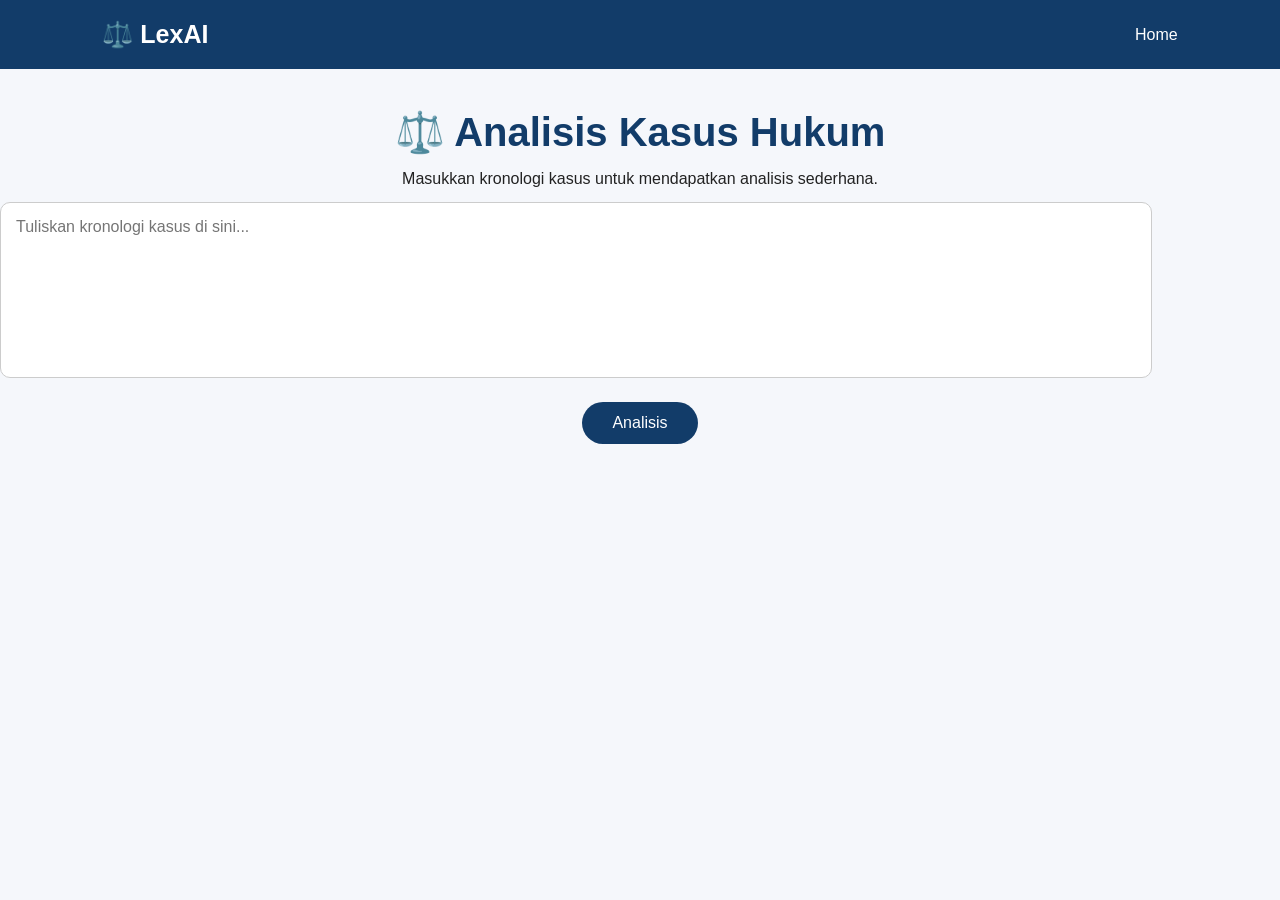
==== pages/analisis.html @ cf8afd80 "Create analisis.html" ====
<!DOCTYPE html>
<html lang="id">

<head>

<meta charset="UTF-8">
<meta name="viewport" content="width=device-width, initial-scale=1.0">

<title>Analisis Kasus - LexAI</title>

<link rel="stylesheet" href="../style.css">

</head>


<body>


<nav class="navbar">

<div class="logo">
⚖️ LexAI
</div>


<a href="../index.html">
Home
</a>


</nav>



<section class="chat-section">


<h1>
⚖️ Analisis Kasus Hukum
</h1>


<p>
Masukkan kronologi kasus untuk mendapatkan analisis sederhana.
</p>



<div class="chat-box">


<textarea 
id="kasus"
placeholder="Tuliskan kronologi kasus di sini..."
rows="8">
</textarea>


<button onclick="analisisKasus()">
Analisis
</button>


<div id="hasilKasus">

</div>


</div>


</section>



<script src="../script.js"></script>


</body>

</html>
---- style.css ----
*{
    margin:0;
    padding:0;
    box-sizing:border-box;
    font-family:Arial, sans-serif;
}


body{
    background:#f5f7fb;
    color:#222;
}


h1{
    color:#123c69;
    text-align:center;
    margin-top:40px;
    font-size:40px;
}


h2{
    text-align:center;
    margin:20px;
    color:#1d3557;
}


p{
    text-align:center;
    line-height:1.6;
    padding:10px;
}


button{
    display:block;
    margin:20px auto;
    padding:12px 30px;
    border:none;
    border-radius:25px;
    background:#123c69;
    color:white;
    font-size:16px;
}


button:hover{
    background:#1d70b8;
}


ul{
    width:80%;
    margin:auto;
    background:white;
    padding:25px;
    border-radius:15px;
}


li{
    list-style:none;
    padding:12px;
    border-bottom:1px solid #ddd;
}


footer{
    margin-top:40px;
    background:#123c69;
    color:white;
    padding:20px;
}

.navbar{

display:flex;
justify-content:space-between;
align-items:center;
padding:20px 8%;
background:#123c69;
color:white;

}


.logo{

font-size:25px;
font-weight:bold;

}



.navbar ul{

display:flex;
gap:20px;
background:none;
padding:0;

}


.navbar li{

list-style:none;
border:none;

}


.navbar a{

color:white;
text-decoration:none;

}



.hero{

text-align:center;
padding:80px 10%;

}


.hero h1{

font-size:45px;

}



.cards{

display:flex;
justify-content:center;
gap:20px;
flex-wrap:wrap;

}



.card{

background:white;
width:250px;
padding:25px;
border-radius:15px;
box-shadow:0 5px 15px rgba(0,0,0,0.1);

}



.card h3{

color:#123c69;

}



.fitur{

padding:40px 10%;

}

.dark{

background:#121212;
color:white;

}


.dark .card{

background:#1e1e1e;
color:white;

}


.dark .card h3{

color:#5dade2;

}


.dark .navbar{

background:#000;

}


#darkMode{

width:45px;
height:35px;
padding:5px;
cursor:pointer;

}

.card{

transition:0.3s;

}


.card:hover{

transform:translateY(-10px);

}



.hero{

animation: muncul 1s ease;

}



@keyframes muncul{

from{

opacity:0;
transform:translateY(30px);

}

to{

opacity:1;
transform:translateY(0);

}

}

@media(max-width:768px){


.navbar{

flex-direction:column;
gap:15px;

}


.navbar ul{

flex-direction:column;
text-align:center;

}


.hero h1{

font-size:30px;

}


.cards{

flex-direction:column;
align-items:center;

}


.card{

width:90%;

}


}

textarea{

width:90%;
padding:15px;
border-radius:10px;
border:1px solid #ccc;
font-size:16px;
resize:none;

}

input{

width:90%;
padding:12px;
border-radius:10px;
border:1px solid #ccc;
font-size:16px;

}

.loader{

position:fixed;
top:0;
left:0;
width:100%;
height:100%;
background:#123c69;
display:flex;
justify-content:center;
align-items:center;
z-index:9999;
animation:hilang 2s forwards;

}


.loading-text{

color:white;
font-size:40px;
font-weight:bold;

}


@keyframes hilang{

0%{
opacity:1;
}

100%{

opacity:0;
visibility:hidden;

}

}

#topBtn{

position:fixed;
bottom:20px;
right:20px;

width:45px;
height:45px;

border:none;
border-radius:50%;

background:#123c69;
color:white;

font-size:25px;

cursor:pointer;

display:none;

}

.hero{

min-height:80vh;

}
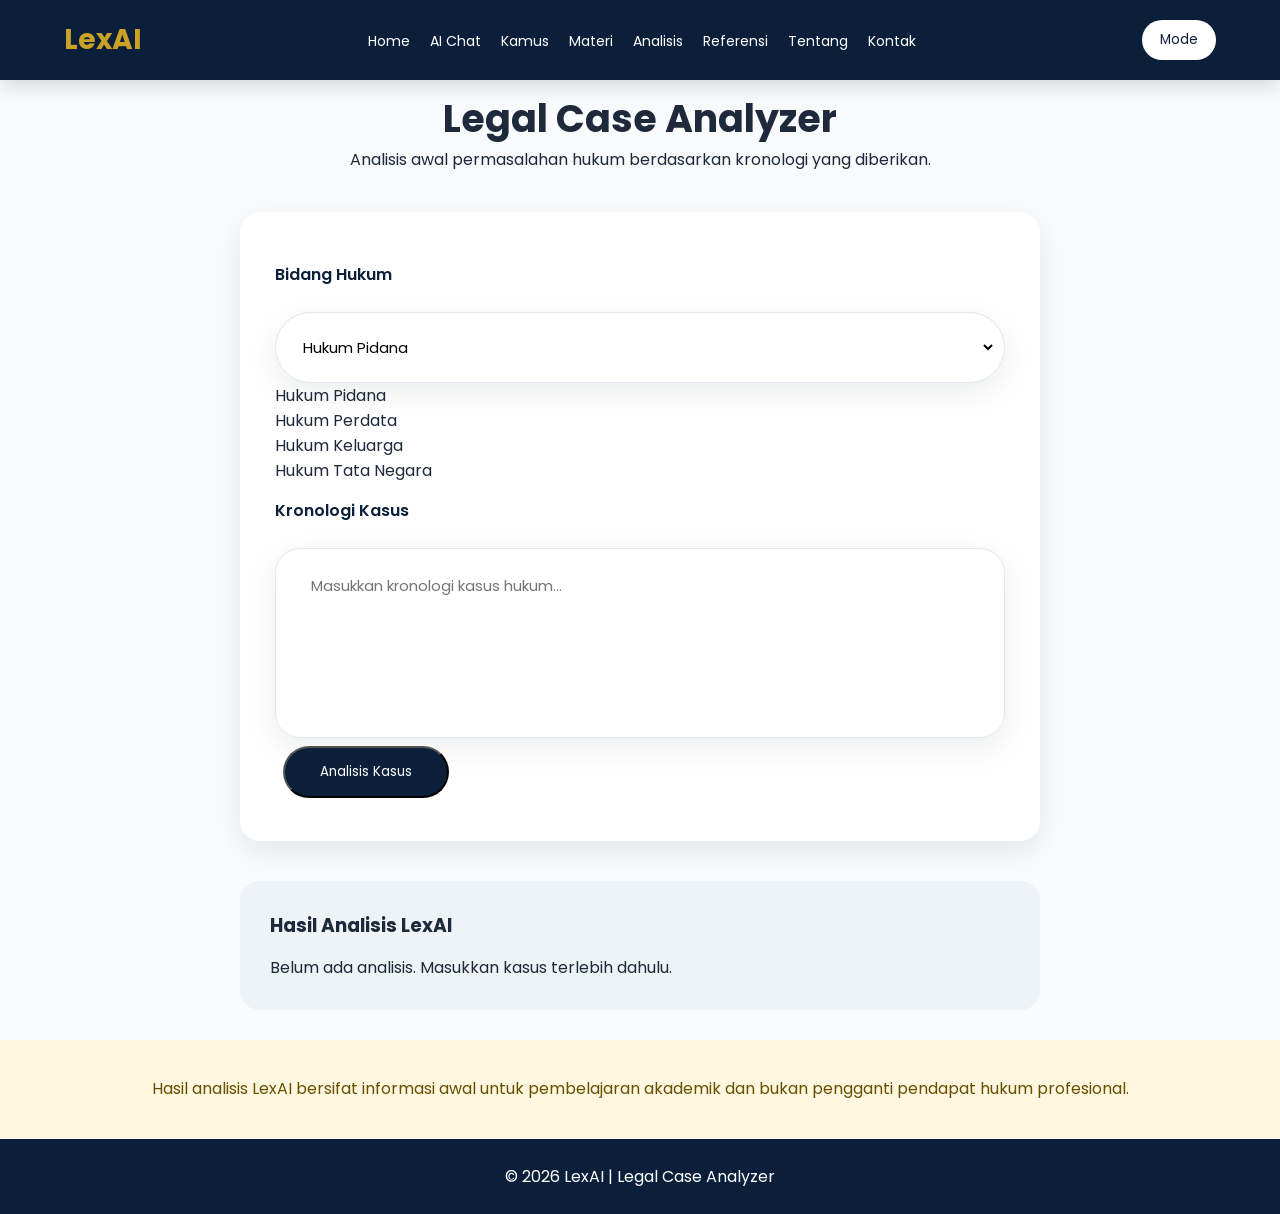
==== commit 7483e48f: "Update analisis.html" ====
--- a/pages/analisis.html
+++ b/pages/analisis.html
@@ -4,75 +4,268 @@
 <head>
 
 <meta charset="UTF-8">
+
 <meta name="viewport" content="width=device-width, initial-scale=1.0">
 
-<title>Analisis Kasus - LexAI</title>
+<title>LexAI | Legal Case Analyzer</title>
 
 <link rel="stylesheet" href="../style.css">
 
+<link href="https://fonts.googleapis.com/css2?family=Poppins:wght@400;500;600;700&display=swap" rel="stylesheet">
+
 </head>
 
 
 <body>
 
 
+<button id="topBtn">
+↑
+</button>
+
+
+
 <nav class="navbar">
 
+
 <div class="logo">
-⚖️ LexAI
-</div>
-
-
-<a href="../index.html">
-Home
-</a>
+LexAI
+</div>
+
+
+
+<div class="menu-toggle" id="menuToggle">
+☰
+</div>
+
+
+
+<ul id="navMenu">
+
+
+<li><a href="../index.html">Home</a></li>
+
+<li><a href="chat.html">AI Chat</a></li>
+
+<li><a href="kamus.html">Kamus</a></li>
+
+<li><a href="materi.html">Materi</a></li>
+
+<li><a href="analisis.html">Analisis</a></li>
+
+<li><a href="referensi.html">Referensi</a></li>
+
+<li><a href="tentang.html">Tentang</a></li>
+
+<li><a href="kontak.html">Kontak</a></li>
+
+
+</ul>
+
+
+
+<button id="darkMode">
+Mode
+</button>
 
 
 </nav>
 
 
 
-<section class="chat-section">
+
+
+
+
+
+<section class="knowledge container">
+
+
+<div class="workspace-header">
 
 
 <h1>
-⚖️ Analisis Kasus Hukum
+Legal Case Analyzer
 </h1>
 
 
 <p>
-Masukkan kronologi kasus untuk mendapatkan analisis sederhana.
-</p>
-
-
-
-<div class="chat-box">
-
-
-<textarea 
-id="kasus"
-placeholder="Tuliskan kronologi kasus di sini..."
-rows="8">
-</textarea>
-
-
-<button onclick="analisisKasus()">
-Analisis
+
+Analisis awal permasalahan hukum berdasarkan kronologi yang diberikan.
+
+</p>
+
+
+</div>
+
+
+
+
+
+
+
+<div class="analyzer-box">
+
+
+
+<label>
+Bidang Hukum
+</label>
+
+
+
+<div class="ai-search-box">
+
+<select id="lawCategory">
+
+<option>
+Hukum Pidana
+</option>
+
+<option>
+Hukum Perdata
+</option>
+
+<option>
+Hukum Keluarga
+</option>
+
+<option>
+Hukum Tata Negara
+</option>
+
+</select>
+
+</div>
+
+<option>
+Hukum Pidana
+</option>
+
+<option>
+Hukum Perdata
+</option>
+
+<option>
+Hukum Keluarga
+</option>
+
+<option>
+Hukum Tata Negara
+</option>
+
+</select>
+
+
+
+
+
+
+<label>
+Kronologi Kasus
+</label>
+
+
+
+<div class="ai-search-box textarea-box">
+
+<textarea
+
+id="caseInput"
+
+rows="6"
+
+placeholder="Masukkan kronologi kasus hukum..."
+
+></textarea>
+
+</div>
+
+
+
+
+
+
+<button 
+class="btn"
+onclick="analyzeCase()">
+
+Analisis Kasus
+
 </button>
 
 
-<div id="hasilKasus">
-
-</div>
-
-
-</div>
+
+</div>
+
+
+
+
+
+
+
+
+<div class="result-box">
+
+
+<h3>
+Hasil Analisis LexAI
+</h3>
+
+
+<p id="analysisResult">
+
+Belum ada analisis. Masukkan kasus terlebih dahulu.
+
+</p>
+
+
+</div>
+
+
 
 
 </section>
 
 
 
+
+
+
+
+
+<section class="disclaimer">
+
+
+<p>
+
+Hasil analisis LexAI bersifat informasi awal untuk pembelajaran akademik dan bukan pengganti pendapat hukum profesional.
+
+</p>
+
+
+</section>
+
+
+
+
+
+
+<footer>
+
+<p>
+
+© 2026 LexAI | Legal Case Analyzer
+
+</p>
+
+</footer>
+
+
+
+
+
+
 <script src="../script.js"></script>
 
 
--- a/style.css
+++ b/style.css
@@ -1,390 +1,2370 @@
+@import url('https://fonts.googleapis.com/css2?family=Poppins:wght@400;500;600;700&display=swap');
+
+
 *{
     margin:0;
     padding:0;
     box-sizing:border-box;
-    font-family:Arial, sans-serif;
+    font-family:'Poppins',sans-serif;
+}
+
+
+html{
+    scroll-behavior:smooth;
 }
 
 
 body{
-    background:#f5f7fb;
-    color:#222;
-}
-
-
-h1{
-    color:#123c69;
+
+    background:#f8fafc;
+
+    color:#1e293b;
+
+    padding-top:90px;
+
+    overflow-x:hidden;
+
+    transition:.3s;
+
+}
+
+
+
+.container{
+
+    width:100%;
+
+    max-width:1200px;
+
+    margin:auto;
+
+    padding-left:20px;
+
+    padding-right:20px;
+
+}
+
+
+
+
+
+/* ================= LOADING ================= */
+
+
+.loader{
+
+    position:fixed;
+
+    top:0;
+
+    left:0;
+
+    width:100%;
+
+    height:100%;
+
+    background:#0b1f3a;
+
+    display:flex;
+
+    justify-content:center;
+
+    align-items:center;
+
+    z-index:9999;
+
+    animation:hideLoader 7s forwards;
+
+}
+
+
+
+.loading-text{
+
+    color:#c9a227;
+
+    font-size:40px;
+
+    font-weight:700;
+
+}
+
+
+
+@keyframes hideLoader{
+
+    0%{
+
+        opacity:1;
+
+    }
+
+    100%{
+
+        opacity:0;
+
+        visibility:hidden;
+
+    }
+
+}
+
+
+
+
+
+
+
+/* ================= NAVBAR ================= */
+
+
+.navbar{
+
+    position:fixed;
+
+    top:0;
+
+    left:0;
+
+    width:100%;
+
+    height:80px;
+
+    display:flex;
+
+    align-items:center;
+
+    gap:25px;
+
+    padding:0 5%;
+
+    background:#0b1f3a;
+
+    z-index:1000;
+
+    box-shadow:0 5px 20px rgba(0,0,0,.15);
+
+}
+
+
+
+.logo{
+
+    color:#c9a227;
+
+    font-size:28px;
+
+    font-weight:700;
+
+}
+
+
+
+.navbar ul{
+
+    display:flex;
+
+    align-items:center;
+
+    justify-content:center;
+
+    gap:20px;
+
+    list-style:none;
+
+    flex:1;
+
+}
+
+
+
+.navbar a{
+
+    color:white;
+
+    text-decoration:none;
+
+    font-size:14px;
+
+    transition:.3s;
+
+}
+
+
+
+.navbar a:hover{
+
+    color:#c9a227;
+
+}
+
+
+
+.nav-btn{
+
+    background:#c9a227;
+
+    padding:10px 20px;
+
+    border-radius:25px;
+
+    color:white!important;
+
+}
+
+
+
+#darkMode{
+
+    border:none;
+
+    background:white;
+
+    color:#0b1f3a;
+
+    padding:10px 18px;
+
+    border-radius:25px;
+
+    cursor:pointer;
+
+}
+
+
+
+.menu-toggle{
+
+    display:none;
+
+    color:white;
+
+    font-size:25px;
+
+    cursor:pointer;
+
+}
+
+
+
+/* ================= HERO ================= */
+
+
+.hero{
+
+    min-height:85vh;
+
+    display:flex;
+
+    align-items:center;
+
+    justify-content:center;
+
     text-align:center;
+
+    background:linear-gradient(
+        135deg,
+        #ffffff,
+        #eef3f8
+    );
+
+}
+
+
+
+.hero-content{
+
+    max-width:850px;
+
+}
+
+
+
+.badge{
+
+    display:inline-block;
+
+    padding:8px 20px;
+
+    border-radius:30px;
+
+    background:#0b1f3a;
+
+    color:#c9a227;
+
+    font-size:13px;
+
+    font-weight:600;
+
+    margin-bottom:25px;
+
+}
+
+
+
+.hero h1{
+
+    font-size:52px;
+
+    line-height:1.2;
+
+    color:#0b1f3a;
+
+    margin-bottom:25px;
+
+}
+
+
+
+.hero p{
+
+    color:#475569;
+
+    font-size:18px;
+
+    line-height:1.8;
+
+}
+
+
+
+.hero-buttons{
+
+    margin-top:35px;
+
+}
+
+
+
+.btn{
+
+    display:inline-block;
+
+    padding:14px 35px;
+
+    background:#0b1f3a;
+
+    color:white;
+
+    border-radius:30px;
+
+    text-decoration:none;
+
+    margin:8px;
+
+    transition:.3s;
+
+}
+
+
+
+.btn:hover{
+
+    background:#c9a227;
+
+    transform:translateY(-5px);
+
+}
+
+
+
+.secondary{
+
+    background:white;
+
+    color:#0b1f3a;
+
+    border:1px solid #0b1f3a;
+
+}
+
+
+
+
+
+
+
+/* ================= STATISTIK ================= */
+
+
+.stats{
+
+    display:grid;
+
+    grid-template-columns:repeat(4,1fr);
+
+    gap:25px;
+
+    margin-top:60px;
+
+    margin-bottom:60px;
+
+}
+
+
+
+.stat-card{
+
+    background:white;
+
+    padding:35px 20px;
+
+    border-radius:18px;
+
+    text-align:center;
+
+    box-shadow:0 10px 30px rgba(15,23,42,.08);
+
+    border:1px solid #e2e8f0;
+
+}
+
+
+
+.stat-card h2{
+
+    font-size:35px;
+
+    color:#c9a227;
+
+}
+
+
+
+.stat-card p{
+
+    color:#475569;
+
+}
+
+
+
+
+
+
+
+/* ================= SECTION ================= */
+
+
+.fitur,
+.workflow,
+.about{
+
+    padding-top:80px;
+
+    padding-bottom:80px;
+
+    text-align:center;
+
+}
+
+
+
+.fitur h1,
+.workflow h1,
+.about h1{
+
+    font-size:38px;
+
+    color:#0b1f3a;
+
+    margin-bottom:20px;
+
+}
+
+
+
+.fitur>p{
+
+    color:#475569;
+
+    margin-bottom:40px;
+
+}
+
+
+
+
+
+/* ================= CARD ================= */
+
+
+.cards{
+
+    display:grid;
+
+    grid-template-columns:repeat(auto-fit,minmax(240px,1fr));
+
+    gap:25px;
+
+}
+
+
+
+.card{
+
+    background:white;
+
+    padding:30px;
+
+    border-radius:20px;
+
+    border:1px solid #e2e8f0;
+
+    box-shadow:0 10px 30px rgba(15,23,42,.08);
+
+    transition:.3s;
+
+}
+
+
+
+.card:hover{
+
+    transform:translateY(-8px);
+
+    border-color:#c9a227;
+
+}
+
+
+
+.card h3{
+
+    color:#0b1f3a;
+
+    margin-bottom:15px;
+
+}
+
+
+
+.card p{
+
+    color:#475569;
+
+    line-height:1.7;
+
+}
+
+
+
+
+
+/* ================= WORKFLOW ================= */
+
+
+.steps{
+
+    display:grid;
+
+    grid-template-columns:repeat(3,1fr);
+
+    gap:30px;
+
     margin-top:40px;
-    font-size:40px;
-}
-
-
-h2{
+
+}
+
+
+
+.step-card{
+
+    background:white;
+
+    padding:35px 25px;
+
+    border-radius:20px;
+
+    box-shadow:0 10px 30px rgba(15,23,42,.08);
+
+}
+
+
+
+.step-card span{
+
+    color:#c9a227;
+
+    font-size:35px;
+
+    font-weight:700;
+
+}
+
+
+
+.step-card h3{
+
+    color:#0b1f3a;
+
+    margin:15px 0;
+
+}
+
+
+
+.step-card p{
+
+    color:#475569;
+
+    line-height:1.7;
+
+}
+
+
+
+/* ================= DISCLAIMER ================= */
+
+
+.disclaimer{
+
+    padding:35px 10%;
+
     text-align:center;
-    margin:20px;
-    color:#1d3557;
-}
-
-
-p{
+
+    background:#fff7e0;
+
+    color:#665000;
+
+    line-height:1.8;
+
+}
+
+
+
+
+
+
+/* ================= FOOTER ================= */
+
+
+footer{
+
+    background:#0b1f3a;
+
+    color:white;
+
+    padding:25px;
+
     text-align:center;
-    line-height:1.6;
-    padding:10px;
-}
-
-
-button{
+
+}
+
+
+
+
+
+
+
+/* ================= TOP BUTTON ================= */
+
+
+#topBtn{
+
+    position:fixed;
+
+    right:25px;
+
+    bottom:25px;
+
+    width:45px;
+
+    height:45px;
+
+    border:none;
+
+    border-radius:50%;
+
+    background:#0b1f3a;
+
+    color:white;
+
+    font-size:22px;
+
+    cursor:pointer;
+
+    display:none;
+
+    z-index:999;
+
+}
+
+
+
+
+
+
+
+/* ================= DARK MODE ================= */
+
+
+.dark{
+
+    background:#0f172a;
+
+    color:#f8fafc;
+
+}
+
+
+
+.dark .hero{
+
+    background:#0f172a;
+
+}
+
+
+
+.dark h1,
+.dark h2,
+.dark h3{
+
+    color:#c9a227;
+
+}
+
+
+
+.dark p{
+
+    color:#cbd5e1;
+
+}
+
+
+
+.dark .card,
+.dark .stat-card,
+.dark .step-card{
+
+    background:#1e293b;
+
+    border-color:#334155;
+
+}
+
+
+
+.dark .card p,
+.dark .step-card p,
+.dark .stat-card p{
+
+    color:#cbd5e1;
+
+}
+
+
+
+.dark .secondary{
+
+    background:#1e293b;
+
+    color:white;
+
+    border-color:#c9a227;
+
+}
+
+
+
+.dark input,
+.dark textarea,
+.dark select{
+
+    background:#1e293b;
+
+    color:white;
+
+    border-color:#475569;
+
+}
+
+
+
+.dark input::placeholder,
+.dark textarea::placeholder{
+
+    color:#94a3b8;
+
+}
+
+
+
+.dark .disclaimer{
+
+    background:#332b12;
+
+    color:#fde68a;
+
+}
+
+
+
+.dark footer{
+
+    background:#020617;
+
+}
+
+
+
+
+
+
+
+/* ================= ANIMATION ================= */
+
+
+.card,
+.stat-card,
+.step-card{
+
+    animation:fade .7s ease;
+
+}
+
+
+
+@keyframes fade{
+
+from{
+
+    opacity:0;
+
+    transform:translateY(20px);
+
+}
+
+
+to{
+
+    opacity:1;
+
+    transform:translateY(0);
+
+}
+
+}
+
+
+
+
+
+
+
+/* ================= MOBILE ================= */
+
+
+@media(max-width:900px){
+
+
+.navbar{
+
+    padding:0 20px;
+
+}
+
+
+
+.menu-toggle{
+
     display:block;
-    margin:20px auto;
-    padding:12px 30px;
+
+}
+
+
+
+.navbar ul{
+
+    position:absolute;
+
+    top:80px;
+
+    left:0;
+
+    width:100%;
+
+    background:#0b1f3a;
+
+    flex-direction:column;
+
+    padding:25px;
+
+    display:none;
+
+}
+
+
+
+.navbar ul.active{
+
+    display:flex;
+
+}
+
+
+
+.nav-btn{
+
+    display:none;
+
+}
+
+
+
+.stats{
+
+    grid-template-columns:1fr 1fr;
+
+}
+
+
+
+.steps{
+
+    grid-template-columns:1fr;
+
+}
+
+
+
+.hero h1{
+
+    font-size:34px;
+
+}
+
+
+
+.hero p{
+
+    font-size:16px;
+
+}
+
+
+}
+
+
+
+@media(max-width:600px){
+
+
+.stats{
+
+    grid-template-columns:1fr;
+
+}
+
+
+
+.logo{
+
+    font-size:24px;
+
+}
+
+
+
+.fitur h1,
+.workflow h1,
+.about h1{
+
+    font-size:28px;
+
+}
+
+
+}
+
+
+.team-photo{
+
+width:130px;
+height:130px;
+border-radius:50%;
+object-fit:cover;
+margin-bottom:15px;
+
+}
+
+
+/* ================= SEARCH KAMUS ================= */
+
+
+.search-box{
+
+    max-width:700px;
+
+    margin:40px auto;
+
+    display:flex;
+
+    align-items:center;
+
+    background:white;
+
+    border-radius:50px;
+
+    padding:5px 20px;
+
+    border:1px solid #e2e8f0;
+
+    box-shadow:0 10px 25px rgba(15,23,42,.08);
+
+    transition:.3s;
+
+}
+
+
+
+.search-box span{
+
+    font-size:28px;
+
+    color:#c9a227;
+
+}
+
+
+
+.search-box input{
+
+    width:100%;
+
+    margin:0;
+
     border:none;
-    border-radius:25px;
-    background:#123c69;
+
+    outline:none;
+
+    background:transparent;
+
+    padding:15px;
+
+    font-size:15px;
+
+}
+
+
+
+.search-box:focus-within{
+
+    border-color:#c9a227;
+
+    transform:translateY(-3px);
+
+}
+
+
+
+/* DARK MODE SEARCH */
+
+
+.dark .search-box{
+
+    background:#1e293b;
+
+    border-color:#334155;
+
+}
+
+
+
+.dark .search-box input{
+
     color:white;
-    font-size:16px;
-}
-
-
-button:hover{
-    background:#1d70b8;
-}
-
-
-ul{
-    width:80%;
-    margin:auto;
+
+}
+
+
+/* AI WORKSPACE */
+
+
+.ai-workspace{
+
+padding-top:80px;
+
+padding-bottom:80px;
+
+}
+
+
+
+.workspace-header{
+
+text-align:center;
+
+}
+
+
+
+.workspace-header h1{
+
+font-size:38px;
+
+}
+
+
+
+.ai-status{
+
+display:inline-flex;
+
+align-items:center;
+
+gap:10px;
+
+margin-top:20px;
+
+padding:10px 20px;
+
+border-radius:30px;
+
+background:#e8f5ee;
+
+color:#166534;
+
+}
+
+
+
+.ai-status span{
+
+width:10px;
+
+height:10px;
+
+border-radius:50%;
+
+background:#22c55e;
+
+}
+
+
+
+
+
+.quick-question{
+
+margin:35px auto;
+
+text-align:center;
+
+}
+
+
+
+.quick-question button{
+
+padding:10px 18px;
+
+margin:5px;
+
+border-radius:25px;
+
+border:1px solid #c9a227;
+
+background:white;
+
+cursor:pointer;
+
+}
+
+
+
+.chat-input{
+
+display:flex;
+
+gap:10px;
+
+}
+
+
+
+.chat-input input{
+
+margin:0;
+
+}
+
+
+
+
+
+.dark .quick-question button{
+
+background:#1e293b;
+
+color:white;
+
+}
+
+
+
+.dark .ai-status{
+
+background:#14301f;
+
+color:#86efac;
+
+}
+
+
+
+@media(max-width:600px){
+
+.chat-input{
+
+flex-direction:column;
+
+}
+
+}
+
+
+/* AI INPUT PREMIUM */
+
+
+.ai-search-box{
+
+    max-width:800px;
+
+    margin:25px auto 0;
+
+    display:flex;
+
+    align-items:center;
+
     background:white;
-    padding:25px;
-    border-radius:15px;
-}
-
-
-li{
-    list-style:none;
-    padding:12px;
-    border-bottom:1px solid #ddd;
-}
-
-
-footer{
-    margin-top:40px;
-    background:#123c69;
+
+    border-radius:50px;
+
+    padding:8px;
+
+    border:1px solid #e2e8f0;
+
+    box-shadow:0 10px 30px rgba(15,23,42,.08);
+
+    transition:.3s;
+
+}
+
+
+
+.ai-search-box input{
+
+    flex:1;
+
+    margin:0;
+
+    border:none;
+
+    outline:none;
+
+    background:transparent;
+
+    padding:15px 20px;
+
+    font-size:15px;
+
+}
+
+
+
+.ai-search-box button{
+
+    border:none;
+
+    background:#0b1f3a;
+
     color:white;
-    padding:20px;
-}
+
+    padding:12px 25px;
+
+    border-radius:30px;
+
+    cursor:pointer;
+
+    transition:.3s;
+
+}
+
+
+
+.ai-search-box button:hover{
+
+    background:#c9a227;
+
+}
+
+
+
+.ai-search-box:focus-within{
+
+    border-color:#c9a227;
+
+    transform:translateY(-3px);
+
+}
+
+
+
+
+
+.dark .ai-search-box{
+
+    background:#1e293b;
+
+    border-color:#334155;
+
+}
+
+
+
+.dark .ai-search-box input{
+
+    color:white;
+
+}
+
+
+.category{
+
+display:inline-block;
+
+padding:6px 15px;
+
+border-radius:20px;
+
+background:#0b1f3a;
+
+color:#c9a227;
+
+font-size:12px;
+
+margin-bottom:15px;
+
+}
+
+
+
+.dark .category{
+
+background:#020617;
+
+}
+
+
+/* CASE ANALYZER */
+
+
+.analyzer-box{
+
+max-width:800px;
+
+margin:40px auto;
+
+background:white;
+
+padding:35px;
+
+border-radius:20px;
+
+box-shadow:0 10px 30px rgba(15,23,42,.08);
+
+}
+
+
+
+.analyzer-box label{
+
+display:block;
+
+text-align:left;
+
+font-weight:600;
+
+margin-top:15px;
+
+color:#0b1f3a;
+
+}
+
+
+
+.analyzer-box textarea{
+
+width:100%;
+
+}
+
+
+
+.result-box{
+
+max-width:800px;
+
+margin:30px auto;
+
+padding:30px;
+
+border-radius:20px;
+
+background:#eef3f8;
+
+}
+
+
+
+.result-box h3{
+
+margin-bottom:15px;
+
+}
+
+
+
+.dark .analyzer-box{
+
+background:#1e293b;
+
+}
+
+
+
+.dark .analyzer-box label{
+
+color:#c9a227;
+
+}
+
+
+
+.dark .result-box{
+
+background:#1e293b;
+
+}
+
+
+/* CITATION GENERATOR */
+
+
+.citation-layout{
+
+display:grid;
+
+grid-template-columns:1fr 1fr;
+
+gap:30px;
+
+margin-top:40px;
+
+}
+
+
+
+.citation-form,
+.citation-preview{
+
+background:white;
+
+padding:35px;
+
+border-radius:20px;
+
+box-shadow:0 10px 30px rgba(15,23,42,.08);
+
+}
+
+
+
+.citation-form input,
+.citation-form select{
+
+width:100%;
+
+}
+
+
+
+.reference-result{
+
+background:#f8fafc;
+
+padding:20px;
+
+border-radius:15px;
+
+min-height:120px;
+
+line-height:1.7;
+
+}
+
+
+
+.copy-btn{
+
+margin-top:20px;
+
+padding:12px 25px;
+
+border:none;
+
+background:#0b1f3a;
+
+color:white;
+
+border-radius:25px;
+
+cursor:pointer;
+
+}
+
+
+
+.dark .citation-form,
+.dark .citation-preview{
+
+background:#1e293b;
+
+}
+
+
+
+.dark .reference-result{
+
+background:#0f172a;
+
+}
+
+
+
+@media(max-width:800px){
+
+.citation-layout{
+
+grid-template-columns:1fr;
+
+}
+
+}
+
+
+/* PREMIUM LEGAL SEARCH INPUT */
+
+
+.textarea-box{
+
+border-radius:25px;
+
+align-items:flex-start;
+
+padding:15px 25px;
+
+}
+
+
+
+.textarea-box textarea{
+
+width:100%;
+
+border:none;
+
+outline:none;
+
+resize:none;
+
+background:transparent;
+
+font-size:15px;
+
+padding:10px;
+
+}
+
+
+
+.ai-search-box select{
+
+width:100%;
+
+border:none;
+
+outline:none;
+
+background:transparent;
+
+padding:15px;
+
+font-size:15px;
+
+}
+
+
+
+.dark .ai-search-box textarea,
+.dark .ai-search-box select{
+
+color:white;
+
+}
+
+
+.team-photo{
+
+width:130px;
+height:170px;
+border-radius:20px;
+object-fit:cover;
+margin-bottom:15px;
+
+}
+
+
+.team-photo{
+
+width:140px;
+height:180px;
+object-fit:cover;
+border-radius:20px;
+margin-bottom:15px;
+
+}
+
+
+/* ================= TEAM PROFILE ================= */
+
+.team{
+
+display:grid;
+
+grid-template-columns:repeat(4,1fr);
+
+gap:30px;
+
+margin-top:50px;
+
+}
+
+
+
+.team .card{
+
+text-align:center;
+
+padding:30px 20px;
+
+background:white;
+
+border-radius:24px;
+
+transition:.3s;
+
+overflow:hidden;
+
+}
+
+
+
+.team .card:hover{
+
+transform:translateY(-10px);
+
+border-color:#c9a227;
+
+}
+
+
+
+.team-photo{
+
+width:150px;
+
+height:190px;
+
+object-fit:cover;
+
+border-radius:25px;
+
+margin-bottom:20px;
+
+box-shadow:0 10px 25px rgba(0,0,0,.15);
+
+}
+
+
+
+.team .card h3{
+
+font-size:18px;
+
+line-height:1.4;
+
+margin-bottom:10px;
+
+}
+
+
+
+.team .card p{
+
+font-size:13px;
+
+line-height:1.7;
+
+color:#64748b;
+
+}
+
+
+
+
+
+.dark .team .card{
+
+background:#1e293b;
+
+}
+
+
+
+.dark .team .card p{
+
+color:#cbd5e1;
+
+}
+
+
+
+@media(max-width:1000px){
+
+.team{
+
+grid-template-columns:repeat(2,1fr);
+
+}
+
+}
+
+
+
+@media(max-width:600px){
+
+.team{
+
+grid-template-columns:1fr;
+
+}
+
+
+.team-photo{
+
+width:140px;
+
+height:175px;
+
+}
+
+}
+
+
+/* ================= SCROLL ANIMATION ================= */
+
+
+.reveal{
+
+opacity:0;
+
+transform:translateY(40px);
+
+transition:all .8s ease;
+
+}
+
+
+.reveal.active{
+
+opacity:1;
+
+transform:translateY(0);
+
+}
+
+
+/* ================= NAVBAR ANIMATION ================= */
+
 
 .navbar{
 
+animation:navShow .8s ease;
+
+}
+
+
+
+@keyframes navShow{
+
+from{
+
+opacity:0;
+
+transform:translateY(-30px);
+
+}
+
+
+to{
+
+opacity:1;
+
+transform:translateY(0);
+
+}
+
+}
+
+
+
+
+.navbar a{
+
+position:relative;
+
+}
+
+
+
+.navbar a::after{
+
+content:"";
+
+position:absolute;
+
+left:0;
+
+bottom:-8px;
+
+width:0;
+
+height:2px;
+
+background:#c9a227;
+
+transition:.3s;
+
+}
+
+
+
+.navbar a:hover::after{
+
+width:100%;
+
+}
+
+
+
+
+
+.logo{
+
+transition:.3s;
+
+}
+
+
+
+.logo:hover{
+
+transform:scale(1.08);
+
+letter-spacing:1px;
+
+}
+
+
+
+
+
+.nav-btn{
+
+transition:.3s;
+
+}
+
+
+
+.nav-btn:hover{
+
+transform:translateY(-3px);
+
+box-shadow:0 10px 20px rgba(201,162,39,.3);
+
+}
+
+
+/* ================= DARK MODE COMPLETE ================= */
+
+
+.dark{
+
+background:#020617;
+
+color:#f8fafc;
+
+}
+
+
+
+.dark body{
+
+background:#020617;
+
+color:#f8fafc;
+
+}
+
+
+
+/* Text */
+
+.dark p{
+
+color:#cbd5e1;
+
+}
+
+
+
+.dark h1,
+.dark h2,
+.dark h3{
+
+color:#facc15;
+
+}
+
+
+
+/* Hero */
+
+.dark .hero{
+
+background:linear-gradient(
+135deg,
+#020617,
+#111827
+);
+
+}
+
+
+
+.dark .hero p{
+
+color:#e2e8f0;
+
+}
+
+
+
+/* Card */
+
+.dark .card{
+
+background:#111827;
+
+border-color:#334155;
+
+}
+
+
+
+.dark .card h3{
+
+color:#facc15;
+
+}
+
+
+
+.dark .card p{
+
+color:#e5e7eb;
+
+}
+
+
+
+/* Input */
+
+.dark input,
+.dark textarea,
+.dark select{
+
+background:#1e293b;
+
+color:white;
+
+border-color:#475569;
+
+}
+
+
+
+.dark input::placeholder,
+.dark textarea::placeholder{
+
+color:#94a3b8;
+
+}
+
+
+
+/* Chat */
+
+.dark .bot{
+
+background:#334155;
+
+color:white;
+
+}
+
+
+
+.dark .user{
+
+background:#c9a227;
+
+color:#020617;
+
+}
+
+
+
+/* Search box */
+
+.dark .ai-search-box{
+
+background:#111827;
+
+border-color:#475569;
+
+}
+
+
+
+/* Disclaimer */
+
+.dark .disclaimer{
+
+background:#422006;
+
+color:#fde68a;
+
+}
+
+
+/* FIX PREMIUM SEARCH BOX */
+
+
+.ai-search-box input,
+.ai-search-box textarea,
+.ai-search-box select{
+
+    width:100%;
+
+    margin:0;
+
+    border:none;
+
+    border-radius:0;
+
+    background:transparent;
+
+    box-shadow:none;
+
+}
+
+
+
+.ai-search-box textarea{
+
+    min-height:150px;
+
+    resize:none;
+
+}
+
+
+
+.ai-search-box:focus-within{
+
+    border-color:#c9a227;
+
+    box-shadow:0 10px 25px rgba(201,162,39,.15);
+
+}
+
+
+/* ================= HERO IMPROVEMENT ================= */
+
+
+.hero{
+
+overflow:hidden;
+
+position:relative;
+
+}
+
+
+
+.hero-content{
+
+width:100%;
+
+}
+
+
+
+.hero h1{
+
+letter-spacing:-1px;
+
+}
+
+
+
+.hero-buttons{
+
 display:flex;
-justify-content:space-between;
-align-items:center;
-padding:20px 8%;
-background:#123c69;
+
+justify-content:center;
+
+gap:15px;
+
+flex-wrap:wrap;
+
+}
+
+
+
+.secondary{
+
+background:transparent;
+
+color:#0b1f3a;
+
+border:2px solid #0b1f3a;
+
+}
+
+
+
+.secondary:hover{
+
+background:#0b1f3a;
+
 color:white;
 
 }
 
 
-.logo{
-
-font-size:25px;
-font-weight:bold;
-
-}
-
-
-
-.navbar ul{
-
-display:flex;
-gap:20px;
-background:none;
-padding:0;
-
-}
-
-
-.navbar li{
-
-list-style:none;
-border:none;
-
-}
-
-
-.navbar a{
+
+
+
+/* ================= STAT CARD ================= */
+
+
+.stats{
+
+width:90%;
+
+max-width:1100px;
+
+margin:50px auto;
+
+display:grid;
+
+grid-template-columns:repeat(4,1fr);
+
+gap:25px;
+
+}
+
+
+
+.stat-card{
+
+background:white;
+
+padding:30px 20px;
+
+border-radius:25px;
+
+text-align:center;
+
+box-shadow:0 10px 30px rgba(15,23,42,.08);
+
+}
+
+
+
+.stat-card h2{
+
+font-size:38px;
+
+color:#c9a227;
+
+}
+
+
+
+.stat-card p{
+
+color:#475569;
+
+}
+
+
+
+
+
+.dark .stat-card{
+
+background:#1e293b;
+
+}
+
+
+
+.dark .stat-card p{
+
+color:#e2e8f0;
+
+}
+
+
+
+
+
+@media(max-width:768px){
+
+.stats{
+
+grid-template-columns:1fr 1fr;
+
+width:90%;
+
+}
+
+
+
+.stat-card h2{
+
+font-size:30px;
+
+}
+
+}
+
+
+
+@media(max-width:480px){
+
+.stats{
+
+grid-template-columns:1fr;
+
+}
+
+}
+
+
+/* ================= FOOTER PREMIUM ================= */
+
+
+.footer{
+
+background:#0b1f3a;
 
 color:white;
-text-decoration:none;
-
-}
-
-
-
-.hero{
+
+padding:50px 8% 25px;
+
+}
+
+
+
+.footer-content{
+
+display:grid;
+
+grid-template-columns:2fr 1fr 1fr;
+
+gap:40px;
+
+}
+
+
+
+.footer h2,
+.footer h3{
+
+color:#c9a227;
+
+margin-bottom:15px;
+
+}
+
+
+
+.footer p{
+
+color:#cbd5e1;
+
+line-height:1.8;
+
+font-size:14px;
+
+}
+
+
+
+.footer-bottom{
+
+margin-top:40px;
+
+padding-top:20px;
+
+border-top:1px solid rgba(255,255,255,.2);
 
 text-align:center;
-padding:80px 10%;
-
-}
-
-
-.hero h1{
-
-font-size:45px;
-
-}
-
-
-
-.cards{
-
-display:flex;
-justify-content:center;
-gap:20px;
-flex-wrap:wrap;
-
-}
-
-
-
-.card{
-
-background:white;
-width:250px;
-padding:25px;
-border-radius:15px;
-box-shadow:0 5px 15px rgba(0,0,0,0.1);
-
-}
-
-
-
-.card h3{
-
-color:#123c69;
-
-}
-
-
-
-.fitur{
-
-padding:40px 10%;
-
-}
-
-.dark{
-
-background:#121212;
-color:white;
-
-}
-
-
-.dark .card{
-
-background:#1e1e1e;
-color:white;
-
-}
-
-
-.dark .card h3{
-
-color:#5dade2;
-
-}
-
-
-.dark .navbar{
-
-background:#000;
-
-}
-
-
-#darkMode{
-
-width:45px;
-height:35px;
-padding:5px;
-cursor:pointer;
-
-}
-
-.card{
-
-transition:0.3s;
-
-}
-
-
-.card:hover{
-
-transform:translateY(-10px);
-
-}
-
-
-
-.hero{
-
-animation: muncul 1s ease;
-
-}
-
-
-
-@keyframes muncul{
-
-from{
-
-opacity:0;
-transform:translateY(30px);
-
-}
-
-to{
-
-opacity:1;
-transform:translateY(0);
-
-}
-
-}
+
+font-size:14px;
+
+}
+
+
+
+
 
 @media(max-width:768px){
 
-
-.navbar{
-
-flex-direction:column;
-gap:15px;
-
-}
-
-
-.navbar ul{
-
-flex-direction:column;
+.footer-content{
+
+grid-template-columns:1fr;
+
 text-align:center;
 
 }
 
-
-.hero h1{
-
-font-size:30px;
-
-}
-
-
-.cards{
-
-flex-direction:column;
-align-items:center;
-
-}
-
-
-.card{
-
-width:90%;
-
-}
-
-
-}
-
-textarea{
-
-width:90%;
-padding:15px;
-border-radius:10px;
-border:1px solid #ccc;
-font-size:16px;
-resize:none;
-
-}
-
-input{
-
-width:90%;
-padding:12px;
-border-radius:10px;
-border:1px solid #ccc;
-font-size:16px;
-
-}
-
-.loader{
-
-position:fixed;
-top:0;
-left:0;
-width:100%;
-height:100%;
-background:#123c69;
-display:flex;
-justify-content:center;
-align-items:center;
-z-index:9999;
-animation:hilang 2s forwards;
-
-}
-
-
-.loading-text{
-
-color:white;
-font-size:40px;
-font-weight:bold;
-
-}
-
-
-@keyframes hilang{
-
-0%{
-opacity:1;
-}
-
-100%{
-
-opacity:0;
-visibility:hidden;
-
-}
-
-}
-
-#topBtn{
-
-position:fixed;
-bottom:20px;
-right:20px;
-
-width:45px;
-height:45px;
-
-border:none;
-border-radius:50%;
-
-background:#123c69;
-color:white;
-
-font-size:25px;
-
-cursor:pointer;
-
-display:none;
-
-}
-
-.hero{
-
-min-height:80vh;
-
 }
